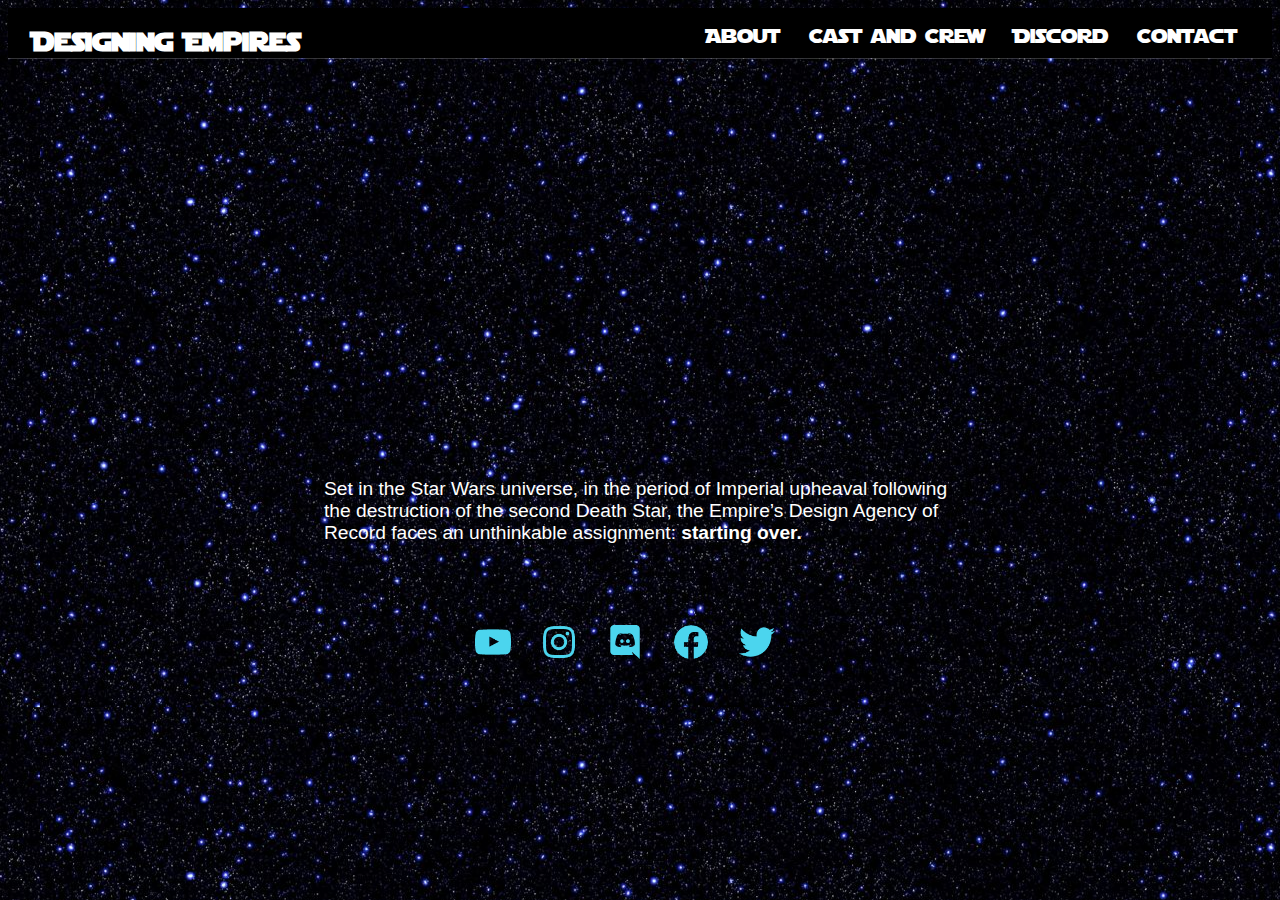
==== index.html @ b6d20d37 "Inital Commit" ====
<!DOCTYPE html>
<html lang='en'>
<head>
    <meta charset='UTF-8'>
    <meta http-equiv='X-UA-Compatible' content='IE=edge'>
    <meta name='viewport' content='width=device-width, initial-scale=1.0'>
    <link rel='icon' href='images/logo/logo_hd_square.ico'>
    <title>Designing Empires</title>
    <script src='jquery.js'></script>
    <script>
        var velocity = 0.5; 
        function update(){
            var pos = $(window).scrollTop(); 
            $('body').each(function() {
                var $element = $(this); 
                var height = $element.height()-18;
                $(this).css('backgroundPosition', '50% ' + Math.round((height - pos) * velocity) +  'px');
            }); 
        }; 
        $(window).bind('scroll', update);
    </script>
    <style>
        @font-face {
            font-family: 'StarWars';
            src: url("fonts/Starjedi.ttf");
        }
        @font-face {
            font-family: 'StarWarsHollow';
            src: url("fonts/Starjhol.ttf");
        }
        body {
            font-family: Arial, Helvetica, sans-serif;
            background-image: url("/images/bg.jpg");
            color:white;
            background-position: center;
        }
        .starwarsfont {
            font-family: 'StarWars', Arial, Helvetica;
        }
        .starwarsfonthollow {
            font-family: 'StarWarsHollow', Arial, Helvetica;
        }
        .navbar {
            background-color: black;
            border-color: black;
            border:none;
            color: #fff;
            text-align: center;
            text-shadow: 0 1px 0 rgba(0, 0, 0, 0.25);
            font-size: 20px;
            font-family: 'StarWars', Arial, Helvetica;
            padding: 10px 15px;
            margin-bottom: 20px;
            -webkit-box-shadow: 0 1px 0 rgba(255, 255, 255, 0.2);
            box-shadow: 0 1px 0 rgba(255, 255, 255, 0.2);
            height: 30px;
        }
        .title {
            font-size: 26px;
            font-weight: bold;
            margin-bottom: 10px;
            text-decoration: none;
            text-decoration-color: #fff;
            color:#fff;
        }
        .navbar-button {
            border-radius: 0;
            border-color: #fff;
            color: #fff;
            padding: 10px;
            font-size: 20px;
            text-decoration: none;
            text-decoration-color: #fff;
        }
        .navbar-button:hover {
            border-radius: 0;
            border-color: #fff;
            color: #f4c844;
            padding: 10px;
            font-size: 20px;
            text-decoration: underline;
            text-decoration-color: #fff;
        }
        .right-nav {
            float: right;
            margin-right: 10px;
        }
        .left-nav {
            float: left;
            margin-left: 10px;
        }
        .centered{
            display: flex;
            justify-content: center;
            text-align: center;
        }
    </style>
</head>
<script>
    function goBack() {
        window.history.back();
    }
    function href(url) {
        window.location.href = url;
    }
</script>
<body>
    <nav class='navbar'>
        <div class='right-nav'>
            <a class='navbar-button' href='about.html'>About</a>
            <a class='navbar-button' href='castandcrew.html'>Cast and Crew</a>
            
            
            <a class='navbar-button' href='discord.html'>Discord</a>
            
            <a class='navbar-button' href='contact.html'>Contact</a>

        </div>
        <div class='left-nav'>
            <a class='starwarsfont title' href='/#'>Designing Empires</a>
        </div>
    </nav>
    <div class='content'>
        <div class='centered'>
            <iframe width="560" height="315" src="https://www.youtube-nocookie.com/embed/4mbpJaqlCME" title="Designing Empires Teaser" frameborder="0" allow="accelerometer; autoplay; clipboard-write; encrypted-media; gyroscope; picture-in-picture" allowfullscreen></iframe>
        </div>
        <div class='' style="margin-right:25%;margin-left: 25%;">
            <p style="font-size:larger">
                <br>
                <br>
                <br>
                Set in the Star Wars universe, in the period of Imperial upheaval following the destruction of the second Death Star,
                the Empire’s Design Agency of Record faces an unthinkable assignment:
                <strong>starting over.</strong>
            </p>
        </div>
        <div class="centered" style="margin-top:80px;margin-bottom:80px">
            <img style="height:36px;width:36px;margin-right:30px;cursor: pointer;" onclick="href('https://www.youtube.com/channel/UCvOC7ZCLDPN_5HlggNg61jw')" title="Subscribe to our YouTube to watch the show!" src="images/youtube.png" alt="Youtube" width="50" height="50">
            <img style="height:36px;width:36px;margin-right:30px;cursor: pointer;" onclick="href('https://www.instagram.com/designingempires/')" title="Follow our instagram!" src="images/logo-instagram.png" alt="Instagram" width="50" height="50">
            <img style="height:36px;width:36px;margin-right:30px;cursor: pointer;" onclick="href('discord.html')" title="Join the discord!" src="images/discord.png" alt="Discord" width="50" height="50">
            <img style="height:36px;width:36px;margin-right:30px;cursor: pointer;" onclick="href('https://www.facebook.com/designingempires')" title="Follow our facebook!" src="images/logo-facebook.png" alt="Facebook" width="50" height="50">
            <img style="height:36px;width:36px;margin-right:30px;cursor: pointer;" onclick="href('https://twitter.com/designinempires')" title="Follow our twitter!" src="images/twitter.png" alt="Twitter" width="50" height="50">
        </div>
    </div>
</body>
</html>
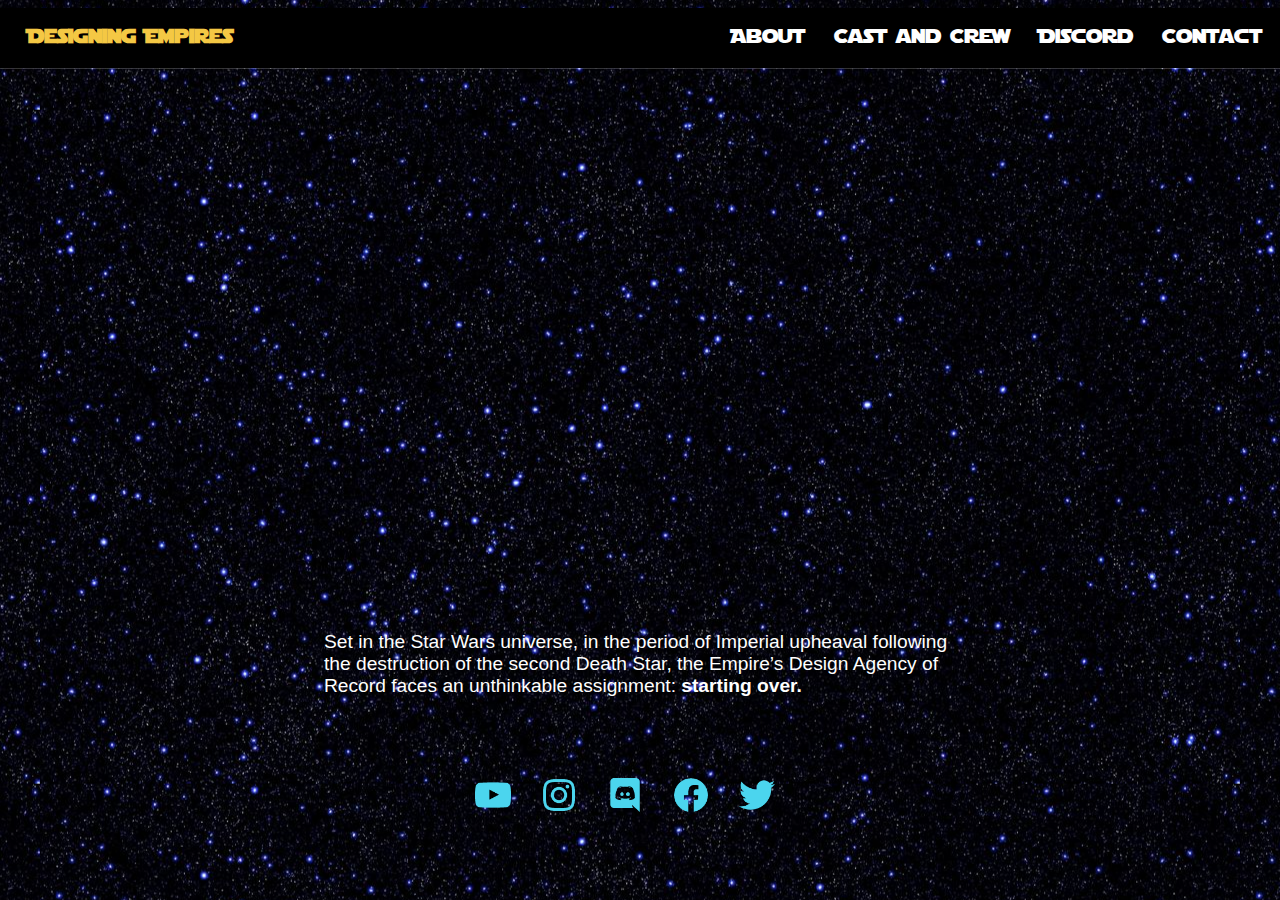
==== commit 2368208c: "updated nav" ====
--- a/index.html
+++ b/index.html
@@ -49,19 +49,22 @@
             text-shadow: 0 1px 0 rgba(0, 0, 0, 0.25);
             font-size: 20px;
             font-family: 'StarWars', Arial, Helvetica;
-            padding: 10px 15px;
+            padding: 10px 20px;
             margin-bottom: 20px;
+            margin-left:-10px;
             -webkit-box-shadow: 0 1px 0 rgba(255, 255, 255, 0.2);
             box-shadow: 0 1px 0 rgba(255, 255, 255, 0.2);
-            height: 30px;
+            height: 40px;
+            width:100%;
         }
         .title {
-            font-size: 26px;
+            font-size: 20px;
             font-weight: bold;
             margin-bottom: 10px;
             text-decoration: none;
             text-decoration-color: #fff;
             color:#fff;
+            color:#f4c844;
         }
         .navbar-button {
             border-radius: 0;
@@ -79,7 +82,7 @@
             padding: 10px;
             font-size: 20px;
             text-decoration: underline;
-            text-decoration-color: #fff;
+            text-decoration-color: #f4c844;
         }
         .right-nav {
             float: right;
@@ -94,6 +97,40 @@
             justify-content: center;
             text-align: center;
         }
+        .long-time-ago {
+            font-size: calc(1vw + 1vh + 1.25vmin);
+            height: 100%;
+            justify-content: center;
+            -webkit-box-align: center;
+            -ms-flex-align: center;
+            align-items: center;
+            display: flex;
+            animation: fadeIn 2s ease-in;
+            color: #4bd5ee;
+            font-family: "News Cycle", sans-serif;
+            font-weight: 400;
+            line-height: 1.35;
+            width: 12em;
+        }
+        .link {
+            color: lightblue;
+            text-decoration: none;
+            text-decoration-color: blue;
+        }
+        .link:hover {
+            color: lightblue;
+            text-decoration: underline;
+            text-decoration-color: blue;
+        }
+        @keyframes fadeIn {
+            from {
+                color: #000;
+            }
+            to {
+                color: #4bd5ee;
+            }
+        }
+
     </style>
 </head>
 <script>
@@ -106,23 +143,27 @@
 </script>
 <body>
     <nav class='navbar'>
+         <div class='left-nav'>
+            <a class='starwarsfont title' href='/#'>Designing Empires</a>
+        </div>
         <div class='right-nav'>
             <a class='navbar-button' href='about.html'>About</a>
             <a class='navbar-button' href='castandcrew.html'>Cast and Crew</a>
             
             
-            <a class='navbar-button' href='discord.html'>Discord</a>
+            <a class='navbar-button' href='discord.html' target="_new">Discord</a>
             
             <a class='navbar-button' href='contact.html'>Contact</a>
 
         </div>
-        <div class='left-nav'>
-            <a class='starwarsfont title' href='/#'>Designing Empires</a>
-        </div>
+       
     </nav>
     <div class='content'>
-        <div class='centered'>
-            <iframe width="560" height="315" src="https://www.youtube-nocookie.com/embed/4mbpJaqlCME" title="Designing Empires Teaser" frameborder="0" allow="accelerometer; autoplay; clipboard-write; encrypted-media; gyroscope; picture-in-picture" allowfullscreen></iframe>
+        <br>
+                <br>
+                <br>
+        <div class='centered,' 'width:90%' align='center'>
+            <iframe width="600" height="400" src="https://www.youtube-nocookie.com/embed/4mbpJaqlCME" title="Designing Empires Teaser" frameborder="0" allow="accelerometer; autoplay; clipboard-write; encrypted-media; gyroscope; picture-in-picture" allowfullscreen></iframe>
         </div>
         <div class='' style="margin-right:25%;margin-left: 25%;">
             <p style="font-size:larger">
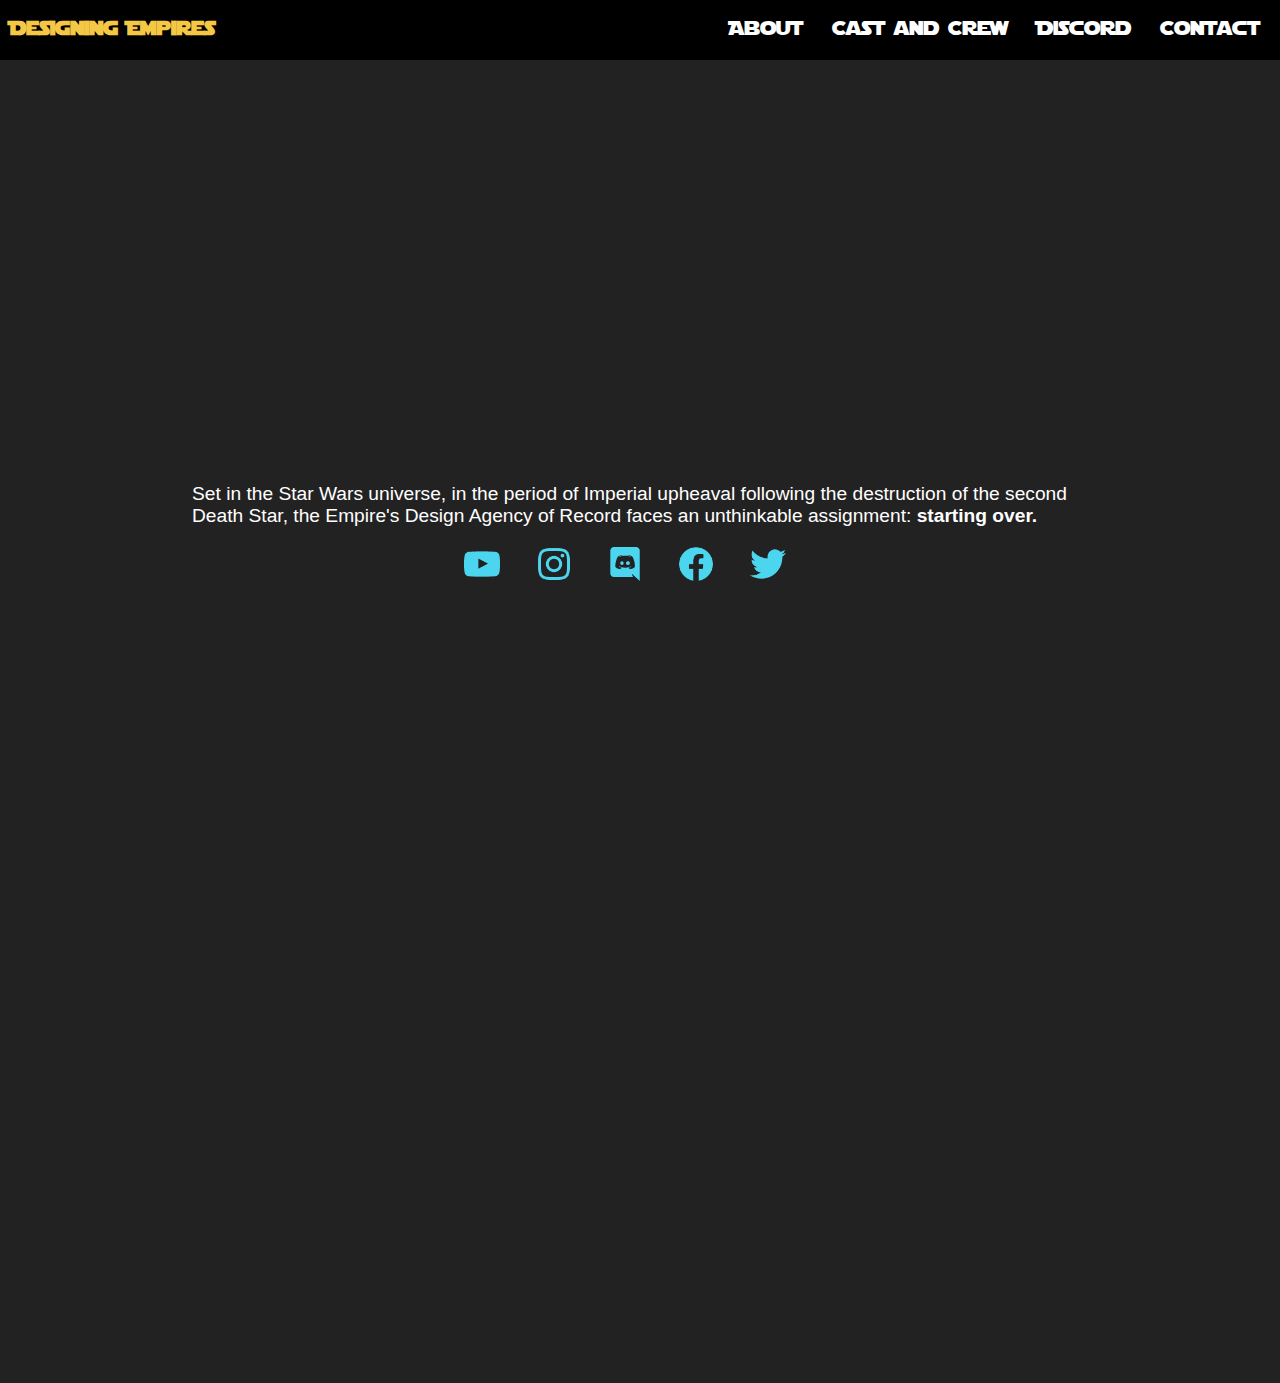
==== commit b2890073: "update it. its been a while" ====
--- a/index.html
+++ b/index.html
@@ -7,131 +7,7 @@
     <link rel='icon' href='images/logo/logo_hd_square.ico'>
     <title>Designing Empires</title>
     <script src='jquery.js'></script>
-    <script>
-        var velocity = 0.5; 
-        function update(){
-            var pos = $(window).scrollTop(); 
-            $('body').each(function() {
-                var $element = $(this); 
-                var height = $element.height()-18;
-                $(this).css('backgroundPosition', '50% ' + Math.round((height - pos) * velocity) +  'px');
-            }); 
-        }; 
-        $(window).bind('scroll', update);
-    </script>
-    <style>
-        @font-face {
-            font-family: 'StarWars';
-            src: url("fonts/Starjedi.ttf");
-        }
-        @font-face {
-            font-family: 'StarWarsHollow';
-            src: url("fonts/Starjhol.ttf");
-        }
-        body {
-            font-family: Arial, Helvetica, sans-serif;
-            background-image: url("/images/bg.jpg");
-            color:white;
-            background-position: center;
-        }
-        .starwarsfont {
-            font-family: 'StarWars', Arial, Helvetica;
-        }
-        .starwarsfonthollow {
-            font-family: 'StarWarsHollow', Arial, Helvetica;
-        }
-        .navbar {
-            background-color: black;
-            border-color: black;
-            border:none;
-            color: #fff;
-            text-align: center;
-            text-shadow: 0 1px 0 rgba(0, 0, 0, 0.25);
-            font-size: 20px;
-            font-family: 'StarWars', Arial, Helvetica;
-            padding: 10px 20px;
-            margin-bottom: 20px;
-            margin-left:-10px;
-            -webkit-box-shadow: 0 1px 0 rgba(255, 255, 255, 0.2);
-            box-shadow: 0 1px 0 rgba(255, 255, 255, 0.2);
-            height: 40px;
-            width:100%;
-        }
-        .title {
-            font-size: 20px;
-            font-weight: bold;
-            margin-bottom: 10px;
-            text-decoration: none;
-            text-decoration-color: #fff;
-            color:#fff;
-            color:#f4c844;
-        }
-        .navbar-button {
-            border-radius: 0;
-            border-color: #fff;
-            color: #fff;
-            padding: 10px;
-            font-size: 20px;
-            text-decoration: none;
-            text-decoration-color: #fff;
-        }
-        .navbar-button:hover {
-            border-radius: 0;
-            border-color: #fff;
-            color: #f4c844;
-            padding: 10px;
-            font-size: 20px;
-            text-decoration: underline;
-            text-decoration-color: #f4c844;
-        }
-        .right-nav {
-            float: right;
-            margin-right: 10px;
-        }
-        .left-nav {
-            float: left;
-            margin-left: 10px;
-        }
-        .centered{
-            display: flex;
-            justify-content: center;
-            text-align: center;
-        }
-        .long-time-ago {
-            font-size: calc(1vw + 1vh + 1.25vmin);
-            height: 100%;
-            justify-content: center;
-            -webkit-box-align: center;
-            -ms-flex-align: center;
-            align-items: center;
-            display: flex;
-            animation: fadeIn 2s ease-in;
-            color: #4bd5ee;
-            font-family: "News Cycle", sans-serif;
-            font-weight: 400;
-            line-height: 1.35;
-            width: 12em;
-        }
-        .link {
-            color: lightblue;
-            text-decoration: none;
-            text-decoration-color: blue;
-        }
-        .link:hover {
-            color: lightblue;
-            text-decoration: underline;
-            text-decoration-color: blue;
-        }
-        @keyframes fadeIn {
-            from {
-                color: #000;
-            }
-            to {
-                color: #4bd5ee;
-            }
-        }
-
-    </style>
+    <link rel="stylesheet" href="style.css">
 </head>
 <script>
     function goBack() {
@@ -142,6 +18,9 @@
     }
 </script>
 <body>
+    <i class="menu-icon fa-solid fa-bars menu-open"></i>
+    <i class="menu-icon fa-solid fa-x menu-close"></i>
+    <script src="menuicons.js"></script>
     <nav class='navbar'>
          <div class='left-nav'>
             <a class='starwarsfont title' href='/#'>Designing Empires</a>
@@ -158,30 +37,22 @@
         </div>
        
     </nav>
+    <center>
+        <iframe width="100%" height="400" src="https://www.youtube-nocookie.com/embed/4mbpJaqlCME" title="Designing Empires Teaser" frameborder="0" allow="accelerometer; autoplay; clipboard-write; encrypted-media; gyroscope; picture-in-picture" allowfullscreen></iframe>
+    </center>
     <div class='content'>
-        <br>
-                <br>
-                <br>
-        <div class='centered,' 'width:90%' align='center'>
-            <iframe width="600" height="400" src="https://www.youtube-nocookie.com/embed/4mbpJaqlCME" title="Designing Empires Teaser" frameborder="0" allow="accelerometer; autoplay; clipboard-write; encrypted-media; gyroscope; picture-in-picture" allowfullscreen></iframe>
-        </div>
-        <div class='' style="margin-right:25%;margin-left: 25%;">
-            <p style="font-size:larger">
-                <br>
-                <br>
-                <br>
+        <p>
                 Set in the Star Wars universe, in the period of Imperial upheaval following the destruction of the second Death Star,
-                the Empire’s Design Agency of Record faces an unthinkable assignment:
+                the Empire's Design Agency of Record faces an unthinkable assignment:
                 <strong>starting over.</strong>
             </p>
-        </div>
-        <div class="centered" style="margin-top:80px;margin-bottom:80px">
-            <img style="height:36px;width:36px;margin-right:30px;cursor: pointer;" onclick="href('https://www.youtube.com/channel/UCvOC7ZCLDPN_5HlggNg61jw')" title="Subscribe to our YouTube to watch the show!" src="images/youtube.png" alt="Youtube" width="50" height="50">
-            <img style="height:36px;width:36px;margin-right:30px;cursor: pointer;" onclick="href('https://www.instagram.com/designingempires/')" title="Follow our instagram!" src="images/logo-instagram.png" alt="Instagram" width="50" height="50">
-            <img style="height:36px;width:36px;margin-right:30px;cursor: pointer;" onclick="href('discord.html')" title="Join the discord!" src="images/discord.png" alt="Discord" width="50" height="50">
-            <img style="height:36px;width:36px;margin-right:30px;cursor: pointer;" onclick="href('https://www.facebook.com/designingempires')" title="Follow our facebook!" src="images/logo-facebook.png" alt="Facebook" width="50" height="50">
-            <img style="height:36px;width:36px;margin-right:30px;cursor: pointer;" onclick="href('https://twitter.com/designinempires')" title="Follow our twitter!" src="images/twitter.png" alt="Twitter" width="50" height="50">
-        </div>
+            <center>
+                <img style="height:36px;width:36px;margin-right:30px;cursor: pointer;" onclick="href('https://www.youtube.com/channel/UCvOC7ZCLDPN_5HlggNg61jw')" title="Subscribe to our YouTube to watch the show!" src="images/youtube.png" alt="Youtube" width="50" height="50">
+                <img style="height:36px;width:36px;margin-right:30px;cursor: pointer;" onclick="href('https://www.instagram.com/designingempires/')" title="Follow our instagram!" src="images/logo-instagram.png" alt="Instagram" width="50" height="50">
+                <img style="height:36px;width:36px;margin-right:30px;cursor: pointer;" onclick="href('discord.html')" title="Join the discord!" src="images/discord.png" alt="Discord" width="50" height="50">
+                <img style="height:36px;width:36px;margin-right:30px;cursor: pointer;" onclick="href('https://www.facebook.com/designingempires')" title="Follow our facebook!" src="images/logo-facebook.png" alt="Facebook" width="50" height="50">
+                <img style="height:36px;width:36px;margin-right:30px;cursor: pointer;" onclick="href('https://twitter.com/designinempires')" title="Follow our twitter!" src="images/twitter.png" alt="Twitter" width="50" height="50">
+            </center>
     </div>
 </body>
 </html>--- a/style.css
+++ b/style.css
@@ -0,0 +1,102 @@
+@font-face {
+    font-family: 'StarWars';
+    src: url("fonts/Starjedi.ttf");
+}
+@font-face {
+    font-family: 'StarWarsHollow';
+    src: url("fonts/Starjhol.ttf");
+}
+html, body {
+    font-family: Arial, Helvetica, sans-serif;
+    background-color: #232223;
+    color:white;
+    background-position: center;
+    margin: 0;
+    padding: 0;
+    border: 0;
+    outline: 0;
+    vertical-align: baseline;
+}
+.starwarsfont {
+    font-family: 'StarWars', Arial, Helvetica;
+}
+.starwarsfonthollow {
+    font-family: 'StarWarsHollow', Arial, Helvetica;
+}
+
+@media only screen and (max-width: 776px) {
+    .navbar {
+        display: none;
+    }
+    .menu-icon {
+        display: block;
+    }
+}
+@media only screen and (min-width: 777px) {
+    .menu-icon {
+        display: none;
+    }
+}
+
+.navbar {
+    background-color: black;
+    color: #fff;
+    font-size: 20px;
+    font-family: 'StarWars', Arial, Helvetica;
+    padding: 10px;
+    height: 40px;
+}
+
+.title {
+    font-size: 20px;
+    font-weight: bold;
+    margin-bottom: 10px;
+    text-decoration: none;
+    text-decoration-color: #fff;
+    color:#fff;
+    color:#f4c844;
+}
+.navbar-button {
+    color: #fff;
+    padding: 0 10px;
+    font-size: 20px;
+    text-decoration: none;
+    text-decoration-color: #fff;
+}
+.navbar-button:hover {
+    color: #f4c844;
+    text-decoration: underline;
+    text-decoration-color: #f4c844;
+}
+.right-nav {
+    float: right;
+}
+.left-nav {
+    float: left;
+}
+.content{
+    width: 70vw;
+    height: 100vh;
+    margin-left: 15vw;
+    font-size: larger;
+}
+::-webkit-scrollbar {
+    width: 10px; /* width of the scrollbar */
+    background-color: transparent; /* make the scrollbar background transparent */
+}
+  
+::-webkit-scrollbar-thumb {
+    background-color: rgba(109, 251, 244, 0.7);
+    border-radius: 5px;
+    background: linear-gradient(from top, to bottom, rgba(109, 251, 244, 0.7), rgba(98, 87, 255, 0.7)); /* set the scrollbar thumb to a semi-transparent white color */
+}  
+.link {
+    color: lightblue;
+    text-decoration: none;
+    text-decoration-color: blue;
+}
+.link:hover {
+    color: lightblue;
+    text-decoration: underline;
+    text-decoration-color: blue;
+}